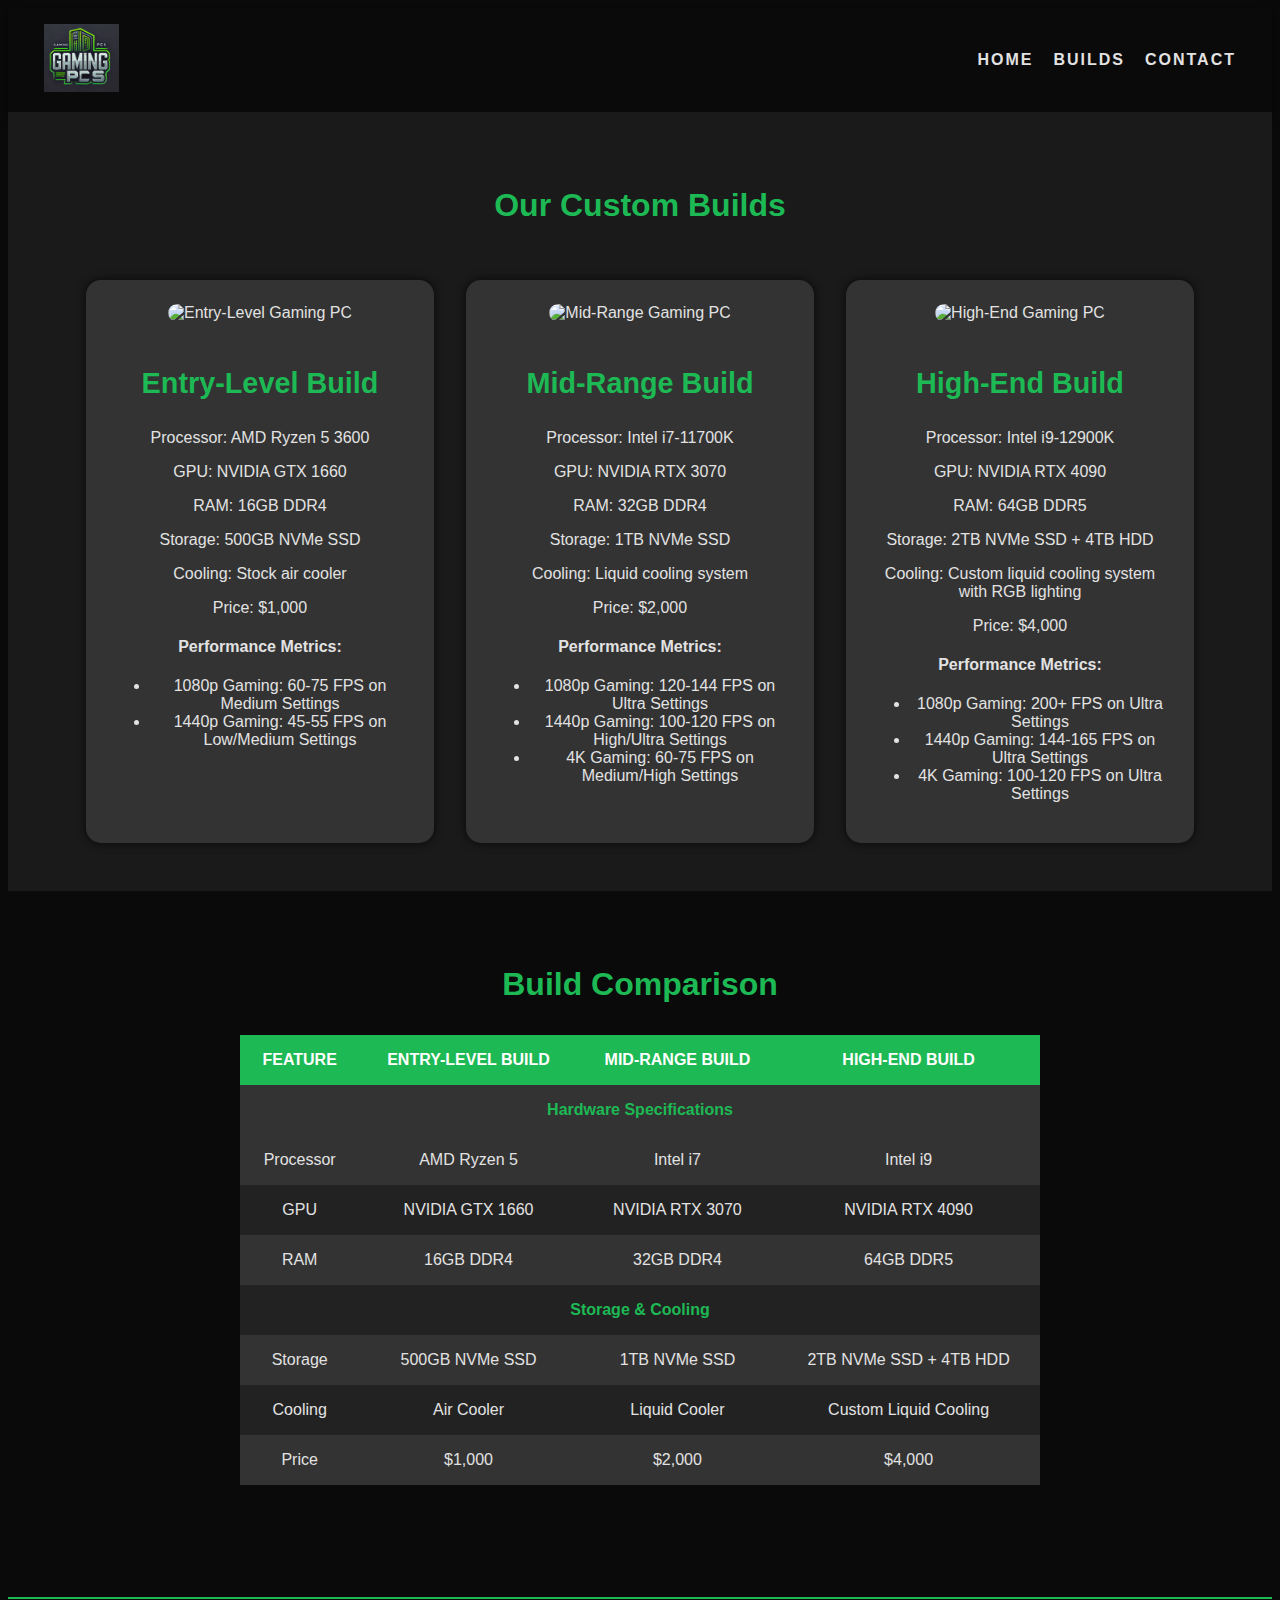
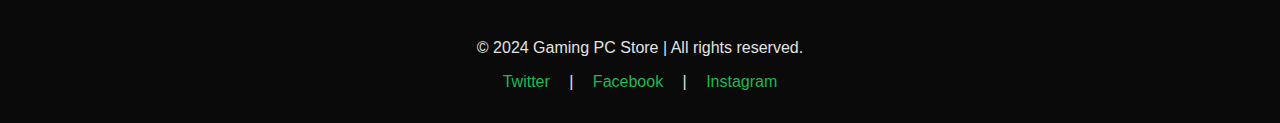
==== builds.html @ 3304dc62 "play fetch" ====
<!DOCTYPE html>
<html lang="en">
<head>
    <meta charset="UTF-8">
    <meta name="viewport" content="width=device-width, initial-scale=1.0">
    <meta name="description" content="Custom gaming PC builds with detailed specs and performance metrics.">
    <title>Builds - Gaming PC Store</title>
    <link rel="stylesheet" href="css/global.css">
    <link rel="stylesheet" href="css/builds.css">
</head>
<body>
    <header>
        <div class="logo">
            <img src="images/logo.png" alt="Gaming PCs">
        </div>
        <nav>
            <ul>
                <li><a href="index.html">Home</a></li>
                <li><a href="builds.html">Builds</a></li>
                <li><a href="contact.html">Contact</a></li>
            </ul>
        </nav>
    </header>
    
    <main>
        <section class="builds">
            <h2>Our Custom Builds</h2>
            <div class="pc-build">
                <img src="images/pc1.jpg" alt="Entry-Level Gaming PC">
                <h3>Entry-Level Build</h3>
                <p>Processor: AMD Ryzen 5 3600</p>
                <p>GPU: NVIDIA GTX 1660</p>
                <p>RAM: 16GB DDR4</p>
                <p>Storage: 500GB NVMe SSD</p>
                <p>Cooling: Stock air cooler</p>
                <p>Price: $1,000</p>
                <h4>Performance Metrics:</h4>
                <ul>
                    <li>1080p Gaming: 60-75 FPS on Medium Settings</li>
                    <li>1440p Gaming: 45-55 FPS on Low/Medium Settings</li>
                </ul>
            </div>

            <div class="pc-build">
                <img src="images/pc2.jpg" alt="Mid-Range Gaming PC">
                <h3>Mid-Range Build</h3>
                <p>Processor: Intel i7-11700K</p>
                <p>GPU: NVIDIA RTX 3070</p>
                <p>RAM: 32GB DDR4</p>
                <p>Storage: 1TB NVMe SSD</p>
                <p>Cooling: Liquid cooling system</p>
                <p>Price: $2,000</p>
                <h4>Performance Metrics:</h4>
                <ul>
                    <li>1080p Gaming: 120-144 FPS on Ultra Settings</li>
                    <li>1440p Gaming: 100-120 FPS on High/Ultra Settings</li>
                    <li>4K Gaming: 60-75 FPS on Medium/High Settings</li>
                </ul>
            </div>

            <div class="pc-build">
                <img src="images/pc3.jpg" alt="High-End Gaming PC">
                <h3>High-End Build</h3>
                <p>Processor: Intel i9-12900K</p>
                <p>GPU: NVIDIA RTX 4090</p>
                <p>RAM: 64GB DDR5</p>
                <p>Storage: 2TB NVMe SSD + 4TB HDD</p>
                <p>Cooling: Custom liquid cooling system with RGB lighting</p>
                <p>Price: $4,000</p>
                <h4>Performance Metrics:</h4>
                <ul>
                    <li>1080p Gaming: 200+ FPS on Ultra Settings</li>
                    <li>1440p Gaming: 144-165 FPS on Ultra Settings</li>
                    <li>4K Gaming: 100-120 FPS on Ultra Settings</li>
                </ul>
            </div>
        </section>

        <section class="comparison">
            <h2>Build Comparison</h2>
            <table>
                <thead>
                    <tr>
                        <th>Feature</th>
                        <th>Entry-Level Build</th>
                        <th>Mid-Range Build</th>
                        <th>High-End Build</th>
                    </tr>
                </thead>
                <tbody>
                    <tr class="table-section-header">
                        <td colspan="4">Hardware Specifications</td>
                    </tr>
                    <tr>
                        <td>Processor</td>
                        <td>AMD Ryzen 5</td>
                        <td>Intel i7</td>
                        <td>Intel i9</td>
                    </tr>
                    <tr>
                        <td>GPU</td>
                        <td>NVIDIA GTX 1660</td>
                        <td>NVIDIA RTX 3070</td>
                        <td>NVIDIA RTX 4090</td>
                    </tr>
                    <tr>
                        <td>RAM</td>
                        <td>16GB DDR4</td>
                        <td>32GB DDR4</td>
                        <td>64GB DDR5</td>
                    </tr>
        
                    <tr class="table-section-header">
                        <td colspan="4">Storage & Cooling</td>
                    </tr>
                    <tr>
                        <td>Storage</td>
                        <td>500GB NVMe SSD</td>
                        <td>1TB NVMe SSD</td>
                        <td>2TB NVMe SSD + 4TB HDD</td>
                    </tr>
                    <tr>
                        <td>Cooling</td>
                        <td>Air Cooler</td>
                        <td>Liquid Cooler</td>
                        <td>Custom Liquid Cooling</td>
                    </tr>
        
                    <tr>
                        <td>Price</td>
                        <td>$1,000</td>
                        <td>$2,000</td>
                        <td>$4,000</td>
                    </tr>
                </tbody>
            </table>
        </section>
        
        

    <footer>
        <p>&copy; 2024 Gaming PC Store | All rights reserved.</p>
        <div class="social-links">
            <a href="https://x.com/?lang=en">Twitter</a> | <a href="https://www.facebook.com/">Facebook</a> | <a href="https://www.instagram.com/">Instagram</a>
        </div>
    </footer>
</body>
</html>
---- css/global.css ----
body {
    font-family: 'Orbitron', sans-serif;
    background-color: #0a0a0a;
    color: #e2e2e2;
}

/* Header */
header {
    display: flex;
    align-items: center;
    justify-content: space-between;
    padding: 1rem;
    background-color: #0a0a0a;
    box-shadow: 0px 4px 10px rgba(0, 0, 0, 0.7);
}

.logo {
    margin-left: 20px;
}

.logo img {
    max-width: 75px;
}

nav ul {
    list-style: none;
    display: flex;
    gap: 20px;
    margin-right: 20px;
}

nav ul li {
    display: inline;
}

nav ul li a {
    color: #e2e2e2;
    text-decoration: none;
    font-weight: bold;
    letter-spacing: 2px;
    text-transform: uppercase;
}

nav ul li a:hover {
    color: #1db954;
    text-shadow: 0 0 10px #1db954;
}

/* Hero Section */
.hero {
    background: linear-gradient(to right, #0f0c29, #302b63, #24243e);
    color: #fff;
    padding: 4rem 2rem;
    text-align: center;
}

.hero img {
    max-width: 50%;
    height: auto;
    border-radius: 20px;
    box-shadow: 0 0 20px rgba(0, 0, 0, 0.5);
}

.hero h2 {
    margin: 1.5rem 0;
    font-size: 3rem;
    text-shadow: 0 0 20px #1db954;
}

.hero p {
    font-size: 1.5rem;
    max-width: 800px;
    margin: 0 auto;
}

/* Testimonials Section */
.testimonials {
    padding: 3rem 2rem;
    background-color: #1a1a1a;
    text-align: center;
}

.testimonials h2 {
    font-size: 2rem;
    color: #1db954;
    margin-bottom: 1.5rem;
}

blockquote {
    font-style: italic;
    padding: 1rem;
    background-color: #333;
    border-left: 5px solid #1db954;
    color: #e2e2e2;
    margin: 1rem 0;
    box-shadow: 0 0 10px rgba(0, 0, 0, 0.7);
}

cite {
    display: block;
    margin-top: 0.5rem;
    font-style: normal;
    font-weight: bold;
    color: #1db954;
}

/* Footer */
footer {
    background-color: #0a0a0a;
    color: #e2e2e2;
    text-align: center;
    padding: 1.5rem 0;
    margin-top: 2rem;
    border-top: 2px solid #1db954;
}

footer .social-links a {
    color: #1db954;
    margin: 0 15px;
    text-decoration: none;
}

footer .social-links a:hover {
    color: #fff;
    text-shadow: 0 0 10px #1db954;
}
---- css/builds.css ----
/* Build Cards */
.builds h2 {
    text-align: center;
    color: #1db954;
    font-size: 2rem;
    margin-bottom: 1.5rem;
    width: 100%;
}

.builds {
    display: flex;
    flex-wrap: wrap;
    justify-content: center;
    gap: 2rem;
    padding: 3rem 2rem;
    background-color: #1a1a1a;
}

.pc-build {
    width: 300px;
    padding: 1.5rem;
    background-color: #333;
    border-radius: 15px;
    box-shadow: 0 0 10px rgba(0, 0, 0, 0.7);
    text-align: center;
    transition: transform 0.3s ease;
}

.pc-build img {
    width: 100%;
    max-width: 250px;
    border-radius: 10px;
    margin-bottom: 1rem;
}

.pc-build h3 {
    font-size: 1.8rem;
    color: #1db954;
}

.pc-build p, .pc-build ul {
    color: #e2e2e2;
}

.pc-build:hover {
    transform: scale(1.05);
    box-shadow: 0 0 20px #1db954;
}

/* Comparison Table */
.comparison {
    padding: 3rem 2rem;
    text-align: center;
}

.comparison h2 {
    color: #1db954;
    font-size: 2rem;
    margin-bottom: 1.5rem;
}

table {
    width: 100%;
    border-collapse: collapse;
    margin: 2rem auto;
    max-width: 800px;
}

/* Header Row */
thead th {
    background-color: #1db954;
    color: #fff;
    padding: 1rem;
    text-transform: uppercase;
}

/* Merged Rows */
.table-section-header {
    text-align: center;
    font-weight: bold;
    color: #1db954;
    padding: 1rem;
}

.table-section-header:nth-of-type(1) {
    background-color: #333;
}

.table-section-header:nth-of-type(2) {
    background-color: #444;
}

/* Regular Rows */
tbody tr:nth-child(even) {
    background-color: #333;
}

tbody tr:nth-child(odd) {
    background-color: #222;
}

tbody td {
    padding: 1rem;
    text-align: center;
}

tbody tr:hover {
    background-color: #1db954;
    color: #000;
}
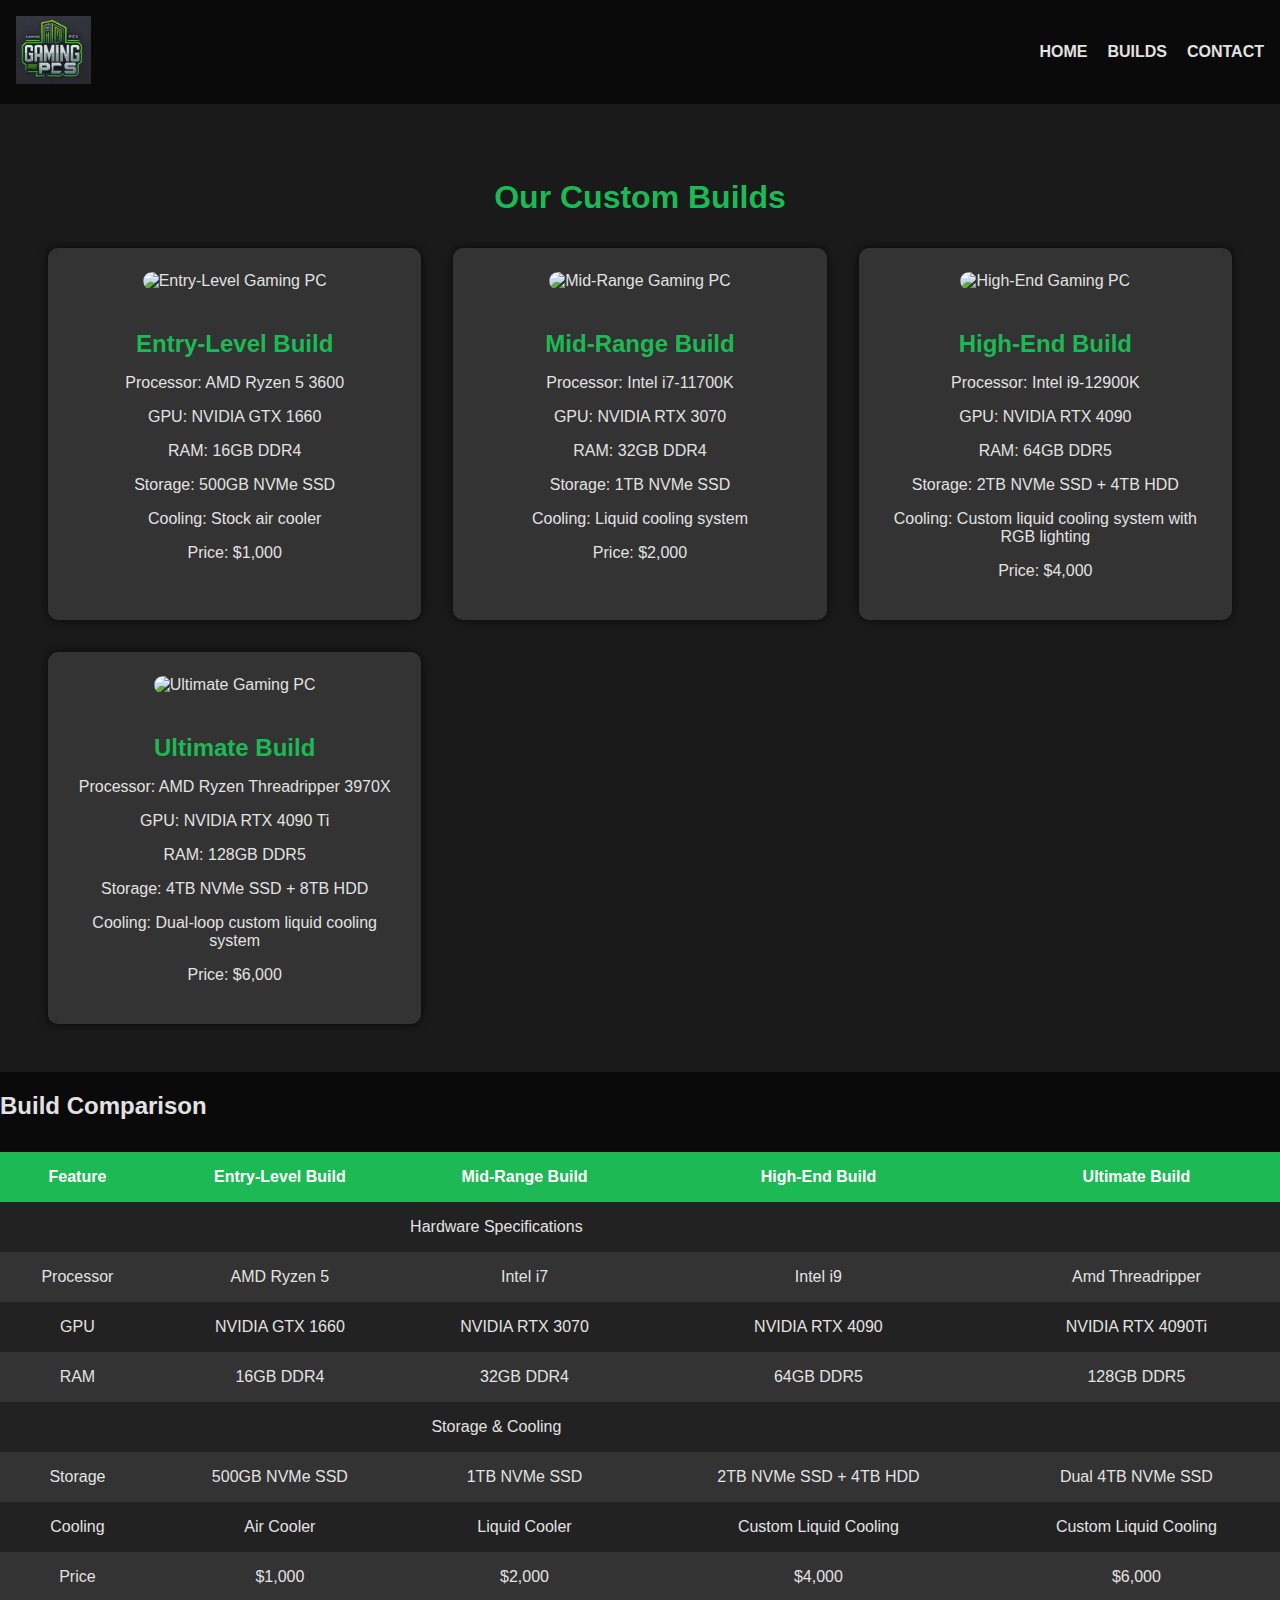
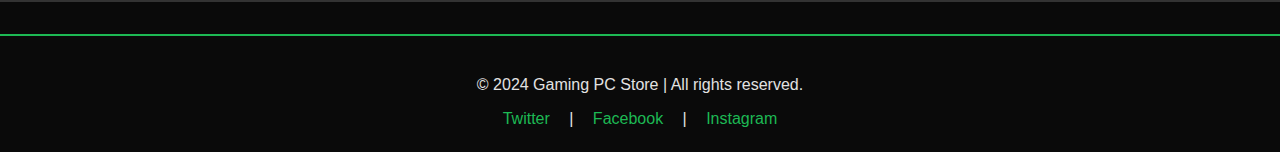
==== commit 653bf354: "2x2 Grid and Menu" ====
--- a/builds.html
+++ b/builds.html
@@ -14,7 +14,8 @@
             <img src="images/logo.png" alt="Gaming PCs">
         </div>
         <nav>
-            <ul>
+            <button id="menu-toggle" aria-label="Toggle menu">☰</button>
+            <ul id="menu">
                 <li><a href="index.html">Home</a></li>
                 <li><a href="builds.html">Builds</a></li>
                 <li><a href="contact.html">Contact</a></li>
@@ -25,58 +26,54 @@
     <main>
         <section class="builds">
             <h2>Our Custom Builds</h2>
-            <div class="pc-build">
-                <img src="images/pc1.jpg" alt="Entry-Level Gaming PC">
-                <h3>Entry-Level Build</h3>
-                <p>Processor: AMD Ryzen 5 3600</p>
-                <p>GPU: NVIDIA GTX 1660</p>
-                <p>RAM: 16GB DDR4</p>
-                <p>Storage: 500GB NVMe SSD</p>
-                <p>Cooling: Stock air cooler</p>
-                <p>Price: $1,000</p>
-                <h4>Performance Metrics:</h4>
-                <ul>
-                    <li>1080p Gaming: 60-75 FPS on Medium Settings</li>
-                    <li>1440p Gaming: 45-55 FPS on Low/Medium Settings</li>
-                </ul>
-            </div>
+            <div class="grid-container">
+                <div class="pc-build">
+                    <img src="images/pc1.jpg" alt="Entry-Level Gaming PC">
+                    <h3>Entry-Level Build</h3>
+                    <p>Processor: AMD Ryzen 5 3600</p>
+                    <p>GPU: NVIDIA GTX 1660</p>
+                    <p>RAM: 16GB DDR4</p>
+                    <p>Storage: 500GB NVMe SSD</p>
+                    <p>Cooling: Stock air cooler</p>
+                    <p>Price: $1,000</p>
+                </div>
 
-            <div class="pc-build">
-                <img src="images/pc2.jpg" alt="Mid-Range Gaming PC">
-                <h3>Mid-Range Build</h3>
-                <p>Processor: Intel i7-11700K</p>
-                <p>GPU: NVIDIA RTX 3070</p>
-                <p>RAM: 32GB DDR4</p>
-                <p>Storage: 1TB NVMe SSD</p>
-                <p>Cooling: Liquid cooling system</p>
-                <p>Price: $2,000</p>
-                <h4>Performance Metrics:</h4>
-                <ul>
-                    <li>1080p Gaming: 120-144 FPS on Ultra Settings</li>
-                    <li>1440p Gaming: 100-120 FPS on High/Ultra Settings</li>
-                    <li>4K Gaming: 60-75 FPS on Medium/High Settings</li>
-                </ul>
-            </div>
+                <div class="pc-build">
+                    <img src="images/pc2.jpg" alt="Mid-Range Gaming PC">
+                    <h3>Mid-Range Build</h3>
+                    <p>Processor: Intel i7-11700K</p>
+                    <p>GPU: NVIDIA RTX 3070</p>
+                    <p>RAM: 32GB DDR4</p>
+                    <p>Storage: 1TB NVMe SSD</p>
+                    <p>Cooling: Liquid cooling system</p>
+                    <p>Price: $2,000</p>
+                </div>
 
-            <div class="pc-build">
-                <img src="images/pc3.jpg" alt="High-End Gaming PC">
-                <h3>High-End Build</h3>
-                <p>Processor: Intel i9-12900K</p>
-                <p>GPU: NVIDIA RTX 4090</p>
-                <p>RAM: 64GB DDR5</p>
-                <p>Storage: 2TB NVMe SSD + 4TB HDD</p>
-                <p>Cooling: Custom liquid cooling system with RGB lighting</p>
-                <p>Price: $4,000</p>
-                <h4>Performance Metrics:</h4>
-                <ul>
-                    <li>1080p Gaming: 200+ FPS on Ultra Settings</li>
-                    <li>1440p Gaming: 144-165 FPS on Ultra Settings</li>
-                    <li>4K Gaming: 100-120 FPS on Ultra Settings</li>
-                </ul>
+                <div class="pc-build">
+                    <img src="images/pc3.jpg" alt="High-End Gaming PC">
+                    <h3>High-End Build</h3>
+                    <p>Processor: Intel i9-12900K</p>
+                    <p>GPU: NVIDIA RTX 4090</p>
+                    <p>RAM: 64GB DDR5</p>
+                    <p>Storage: 2TB NVMe SSD + 4TB HDD</p>
+                    <p>Cooling: Custom liquid cooling system with RGB lighting</p>
+                    <p>Price: $4,000</p>
+                </div>
+
+                <div class="pc-build">
+                    <img src="images/pc4.jpg" alt="Ultimate Gaming PC">
+                    <h3>Ultimate Build</h3>
+                    <p>Processor: AMD Ryzen Threadripper 3970X</p>
+                    <p>GPU: NVIDIA RTX 4090 Ti</p>
+                    <p>RAM: 128GB DDR5</p>
+                    <p>Storage: 4TB NVMe SSD + 8TB HDD</p>
+                    <p>Cooling: Dual-loop custom liquid cooling system</p>
+                    <p>Price: $6,000</p>
+                </div>
             </div>
         </section>
 
-        <section class="comparison">
+       <section class="comparison">
             <h2>Build Comparison</h2>
             <table>
                 <thead>
@@ -85,6 +82,7 @@
                         <th>Entry-Level Build</th>
                         <th>Mid-Range Build</th>
                         <th>High-End Build</th>
+                        <th>Ultimate Build</th>
                     </tr>
                 </thead>
                 <tbody>
@@ -96,18 +94,21 @@
                         <td>AMD Ryzen 5</td>
                         <td>Intel i7</td>
                         <td>Intel i9</td>
+                        <td>Amd Threadripper</td>
                     </tr>
                     <tr>
                         <td>GPU</td>
                         <td>NVIDIA GTX 1660</td>
                         <td>NVIDIA RTX 3070</td>
                         <td>NVIDIA RTX 4090</td>
+                        <td>NVIDIA RTX 4090Ti</td>
                     </tr>
                     <tr>
                         <td>RAM</td>
                         <td>16GB DDR4</td>
                         <td>32GB DDR4</td>
                         <td>64GB DDR5</td>
+                        <td>128GB DDR5</td>
                     </tr>
         
                     <tr class="table-section-header">
@@ -118,11 +119,13 @@
                         <td>500GB NVMe SSD</td>
                         <td>1TB NVMe SSD</td>
                         <td>2TB NVMe SSD + 4TB HDD</td>
+                        <td>Dual 4TB NVMe SSD</td>
                     </tr>
                     <tr>
                         <td>Cooling</td>
                         <td>Air Cooler</td>
                         <td>Liquid Cooler</td>
+                        <td>Custom Liquid Cooling</td>
                         <td>Custom Liquid Cooling</td>
                     </tr>
         
@@ -131,12 +134,12 @@
                         <td>$1,000</td>
                         <td>$2,000</td>
                         <td>$4,000</td>
+                        <td>$6,000</td>
                     </tr>
                 </tbody>
             </table>
         </section>
-        
-        
+    </main>
 
     <footer>
         <p>&copy; 2024 Gaming PC Store | All rights reserved.</p>
@@ -144,5 +147,15 @@
             <a href="https://x.com/?lang=en">Twitter</a> | <a href="https://www.facebook.com/">Facebook</a> | <a href="https://www.instagram.com/">Instagram</a>
         </div>
     </footer>
+    <script>
+        document.addEventListener('DOMContentLoaded', () => {
+            const menuToggle = document.getElementById('menu-toggle');
+            const menu = document.getElementById('menu');
+
+            menuToggle.addEventListener('click', () => {
+                menu.classList.toggle('show');
+            });
+        });
+    </script>
 </body>
 </html>
--- a/css/global.css
+++ b/css/global.css
@@ -2,6 +2,8 @@
     font-family: 'Orbitron', sans-serif;
     background-color: #0a0a0a;
     color: #e2e2e2;
+    margin: 0;
+    padding: 0;
 }
 
 /* Header */
@@ -11,11 +13,7 @@
     justify-content: space-between;
     padding: 1rem;
     background-color: #0a0a0a;
-    box-shadow: 0px 4px 10px rgba(0, 0, 0, 0.7);
-}
-
-.logo {
-    margin-left: 20px;
+    box-shadow: 0 4px 10px rgba(0, 0, 0, 0.7);
 }
 
 .logo img {
@@ -23,84 +21,21 @@
 }
 
 nav ul {
-    list-style: none;
     display: flex;
     gap: 20px;
-    margin-right: 20px;
-}
-
-nav ul li {
-    display: inline;
+    list-style: none;
+    margin: 0;
+    padding: 0;
 }
 
 nav ul li a {
     color: #e2e2e2;
     text-decoration: none;
     font-weight: bold;
-    letter-spacing: 2px;
     text-transform: uppercase;
 }
 
 nav ul li a:hover {
-    color: #1db954;
-    text-shadow: 0 0 10px #1db954;
-}
-
-/* Hero Section */
-.hero {
-    background: linear-gradient(to right, #0f0c29, #302b63, #24243e);
-    color: #fff;
-    padding: 4rem 2rem;
-    text-align: center;
-}
-
-.hero img {
-    max-width: 50%;
-    height: auto;
-    border-radius: 20px;
-    box-shadow: 0 0 20px rgba(0, 0, 0, 0.5);
-}
-
-.hero h2 {
-    margin: 1.5rem 0;
-    font-size: 3rem;
-    text-shadow: 0 0 20px #1db954;
-}
-
-.hero p {
-    font-size: 1.5rem;
-    max-width: 800px;
-    margin: 0 auto;
-}
-
-/* Testimonials Section */
-.testimonials {
-    padding: 3rem 2rem;
-    background-color: #1a1a1a;
-    text-align: center;
-}
-
-.testimonials h2 {
-    font-size: 2rem;
-    color: #1db954;
-    margin-bottom: 1.5rem;
-}
-
-blockquote {
-    font-style: italic;
-    padding: 1rem;
-    background-color: #333;
-    border-left: 5px solid #1db954;
-    color: #e2e2e2;
-    margin: 1rem 0;
-    box-shadow: 0 0 10px rgba(0, 0, 0, 0.7);
-}
-
-cite {
-    display: block;
-    margin-top: 0.5rem;
-    font-style: normal;
-    font-weight: bold;
     color: #1db954;
 }
 
@@ -124,3 +59,53 @@
     color: #fff;
     text-shadow: 0 0 10px #1db954;
 }
+
+/* Hamburger Menu */
+#menu-toggle {
+    display: none;
+    background: none;
+    border: none;
+    font-size: 2rem;
+    color: #e2e2e2;
+    cursor: pointer;
+}
+
+#menu {
+    display: flex;
+    gap: 20px;
+    list-style: none;
+    margin: 0;
+    padding: 0;
+}
+
+@media (max-width: 590px) {
+    #menu-toggle {
+        display: block;
+    }
+
+    #menu {
+        display: none;
+        flex-direction: column;
+        background-color: #1a1a1a;
+        position: absolute;
+        top: 60px;
+        right: 10px;
+        width: 200px;
+        padding: 10px 0;
+        box-shadow: 0 0 10px rgba(0, 0, 0, 0.7);
+        border-radius: 8px;
+    }
+
+    #menu.show {
+        display: flex;
+    }
+
+    #menu li {
+        text-align: left;
+        padding: 10px 20px;
+    }
+
+    #menu li a:hover {
+        color: #1db954;
+    }
+}
--- a/css/builds.css
+++ b/css/builds.css
@@ -1,45 +1,31 @@
 /* Build Cards */
-.builds h2 {
+.builds {
     text-align: center;
-    color: #1db954;
-    font-size: 2rem;
-    margin-bottom: 1.5rem;
-    width: 100%;
-}
-
-.builds {
-    display: flex;
-    flex-wrap: wrap;
-    justify-content: center;
-    gap: 2rem;
-    padding: 3rem 2rem;
+    padding: 3rem;
     background-color: #1a1a1a;
 }
 
-.pc-build {
-    width: 300px;
-    padding: 1.5rem;
-    background-color: #333;
-    border-radius: 15px;
-    box-shadow: 0 0 10px rgba(0, 0, 0, 0.7);
-    text-align: center;
-    transition: transform 0.3s ease;
-}
-
-.pc-build img {
-    width: 100%;
-    max-width: 250px;
-    border-radius: 10px;
-    margin-bottom: 1rem;
-}
-
-.pc-build h3 {
-    font-size: 1.8rem;
+.builds h2 {
+    font-size: 2rem;
+    margin-bottom: 2rem;
     color: #1db954;
 }
 
-.pc-build p, .pc-build ul {
-    color: #e2e2e2;
+.grid-container {
+    display: grid;
+    grid-template-columns: repeat(auto-fit, minmax(300px, 1fr));
+    gap: 2rem;
+    max-width: 1200px;
+    margin: 0 auto;
+}
+
+.pc-build {
+    background-color: #333;
+    padding: 1.5rem;
+    border-radius: 10px;
+    text-align: center;
+    box-shadow: 0 0 10px rgba(0, 0, 0, 0.7);
+    transition: transform 0.3s ease, box-shadow 0.3s ease;
 }
 
 .pc-build:hover {
@@ -47,56 +33,31 @@
     box-shadow: 0 0 20px #1db954;
 }
 
-/* Comparison Table */
-.comparison {
-    padding: 3rem 2rem;
-    text-align: center;
+.pc-build img {
+    width: 100%;
+    border-radius: 10px;
+    margin-bottom: 1rem;
 }
 
-.comparison h2 {
+.pc-build h3 {
     color: #1db954;
-    font-size: 2rem;
-    margin-bottom: 1.5rem;
+    font-size: 1.5rem;
+    margin-bottom: 1rem;
 }
 
+/* Performance Metrics */
 table {
     width: 100%;
     border-collapse: collapse;
-    margin: 2rem auto;
-    max-width: 800px;
+    margin-top: 2rem;
+    color: #e2e2e2;
+    background-color: #222;
 }
 
-/* Header Row */
 thead th {
     background-color: #1db954;
+    padding: 1rem;
     color: #fff;
-    padding: 1rem;
-    text-transform: uppercase;
-}
-
-/* Merged Rows */
-.table-section-header {
-    text-align: center;
-    font-weight: bold;
-    color: #1db954;
-    padding: 1rem;
-}
-
-.table-section-header:nth-of-type(1) {
-    background-color: #333;
-}
-
-.table-section-header:nth-of-type(2) {
-    background-color: #444;
-}
-
-/* Regular Rows */
-tbody tr:nth-child(even) {
-    background-color: #333;
-}
-
-tbody tr:nth-child(odd) {
-    background-color: #222;
 }
 
 tbody td {
@@ -104,7 +65,6 @@
     text-align: center;
 }
 
-tbody tr:hover {
-    background-color: #1db954;
-    color: #000;
+tbody tr:nth-child(even) {
+    background-color: #333;
 }
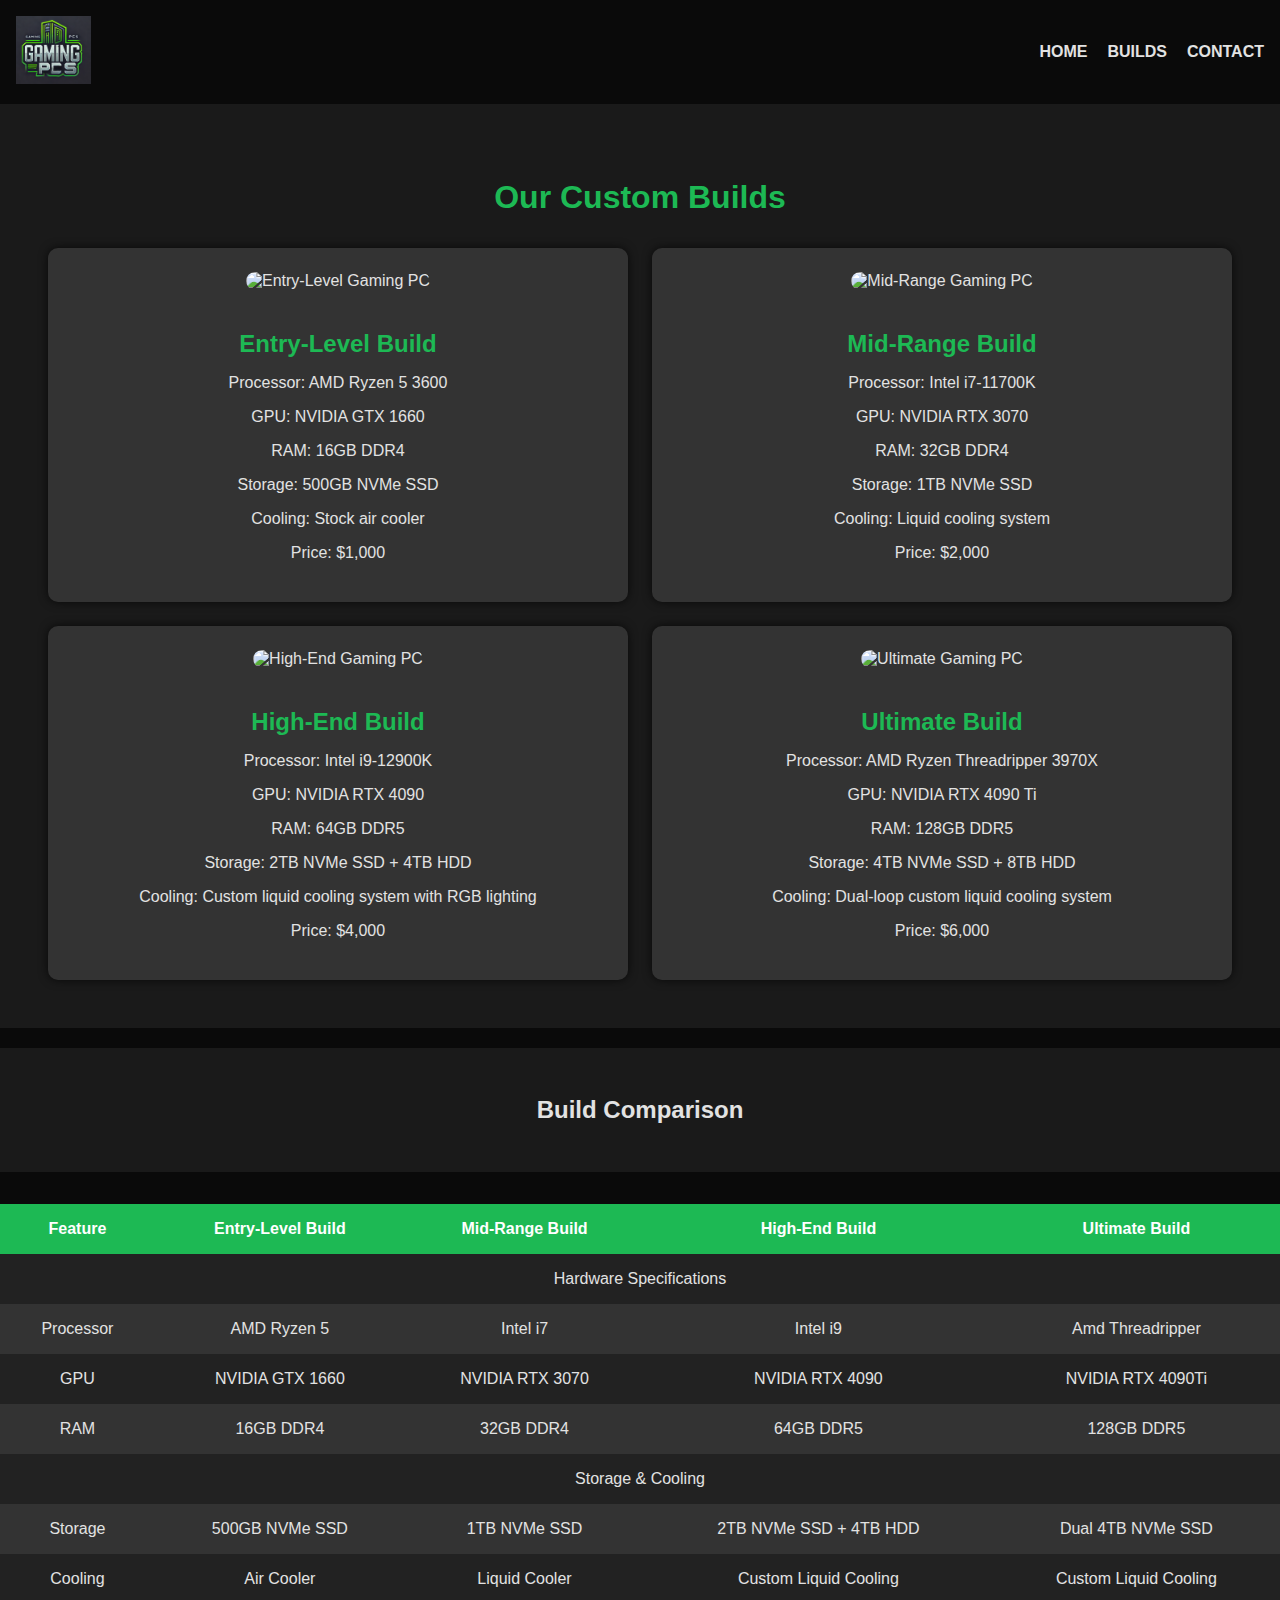
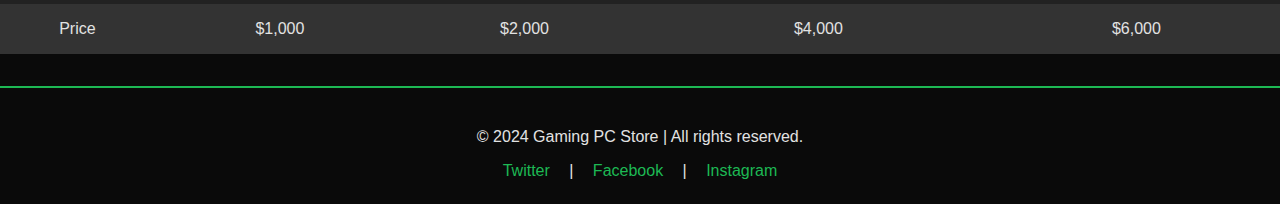
==== commit 2277d134: "bug fixs" ====
--- a/builds.html
+++ b/builds.html
@@ -74,7 +74,7 @@
         </section>
 
        <section class="comparison">
-            <h2>Build Comparison</h2>
+            <h2 class="builds">Build Comparison</h2>
             <table>
                 <thead>
                     <tr>
@@ -87,7 +87,7 @@
                 </thead>
                 <tbody>
                     <tr class="table-section-header">
-                        <td colspan="4">Hardware Specifications</td>
+                        <td colspan="5">Hardware Specifications</td>
                     </tr>
                     <tr>
                         <td>Processor</td>
@@ -112,7 +112,7 @@
                     </tr>
         
                     <tr class="table-section-header">
-                        <td colspan="4">Storage & Cooling</td>
+                        <td colspan="5">Storage & Cooling</td>
                     </tr>
                     <tr>
                         <td>Storage</td>
--- a/css/builds.css
+++ b/css/builds.css
@@ -60,6 +60,7 @@
     color: #fff;
 }
 
+
 tbody td {
     padding: 1rem;
     text-align: center;
@@ -68,3 +69,11 @@
 tbody tr:nth-child(even) {
     background-color: #333;
 }
+
+@media (min-width: 768px) {
+    .grid-container {
+        display: grid;
+        grid-template-columns: repeat(2, 1fr);
+        gap: 1.5rem;
+    }
+}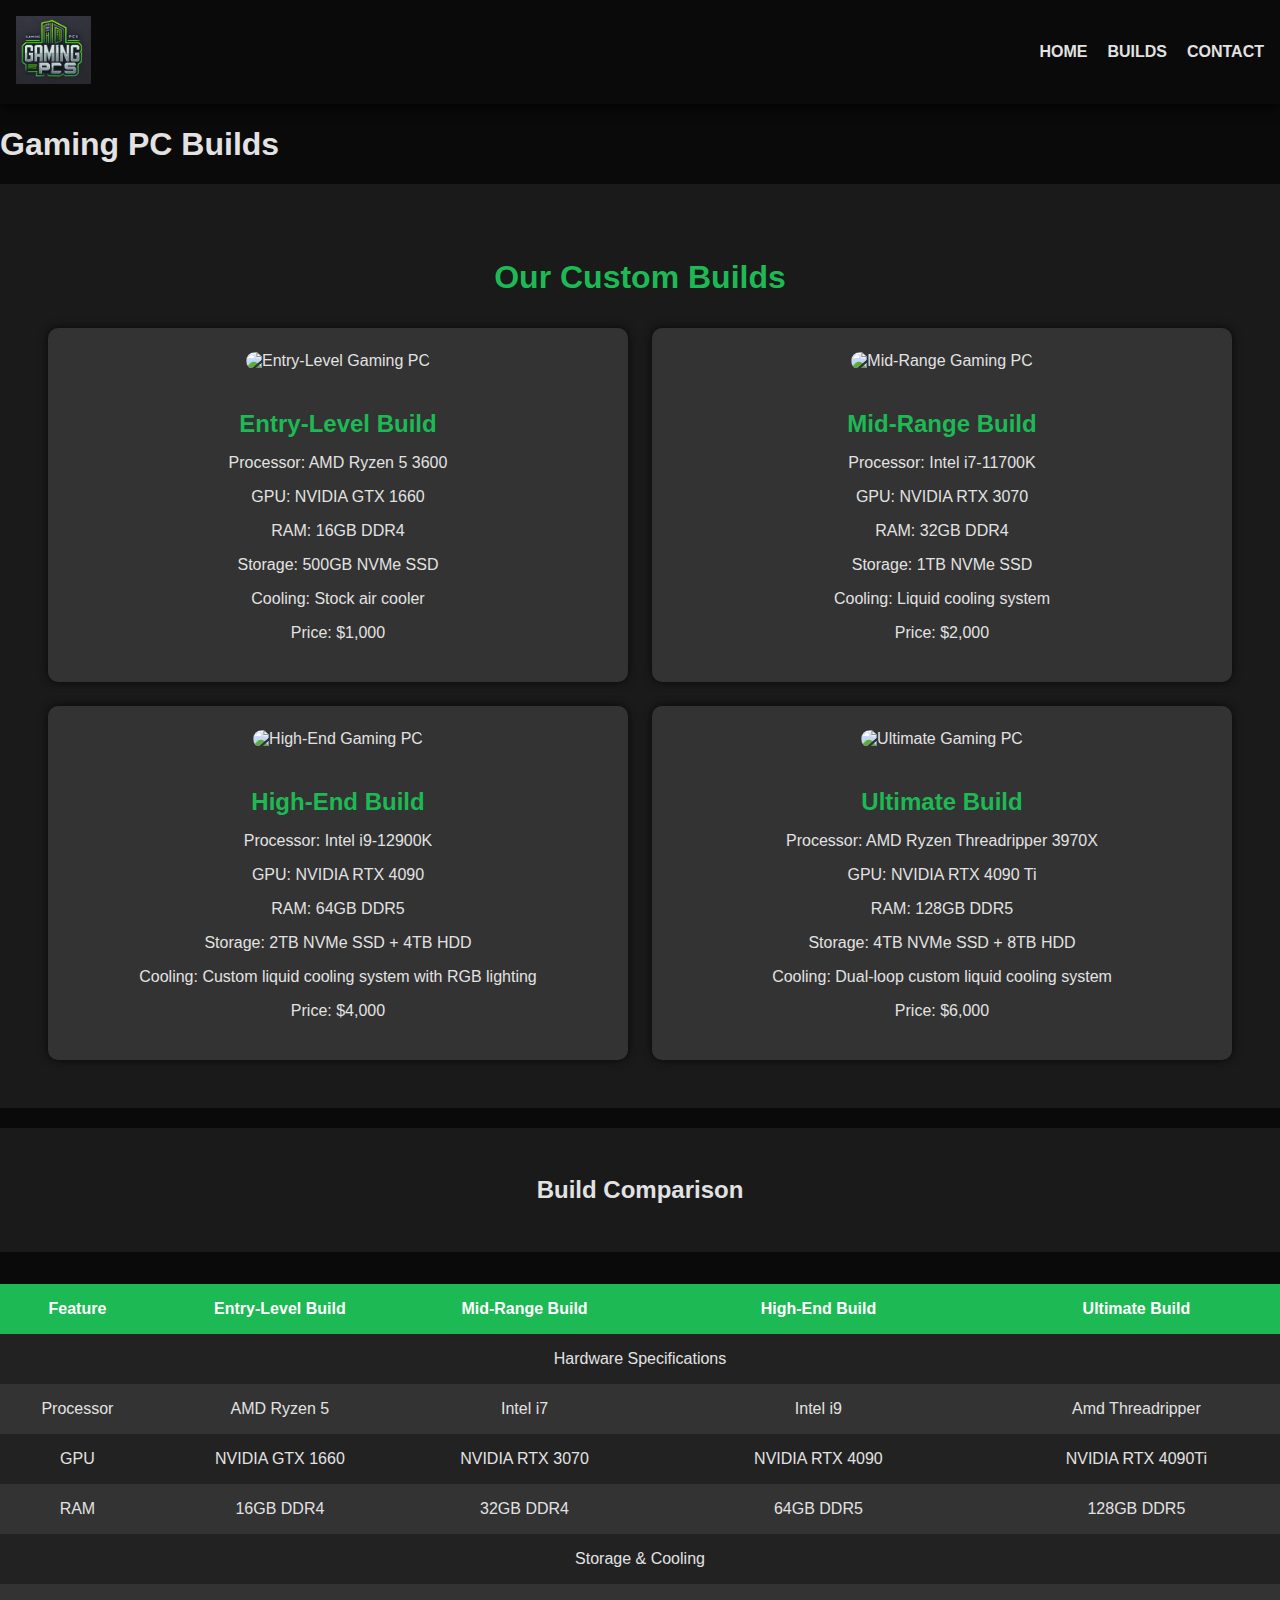
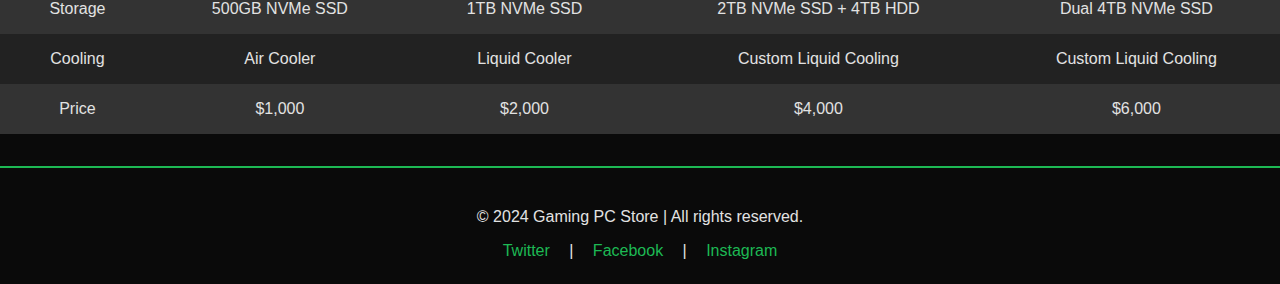
==== commit 5269429a: "Update builds.html" ====
--- a/builds.html
+++ b/builds.html
@@ -24,6 +24,7 @@
     </header>
     
     <main>
+        <h1> Gaming PC Builds</h1>
         <section class="builds">
             <h2>Our Custom Builds</h2>
             <div class="grid-container">
